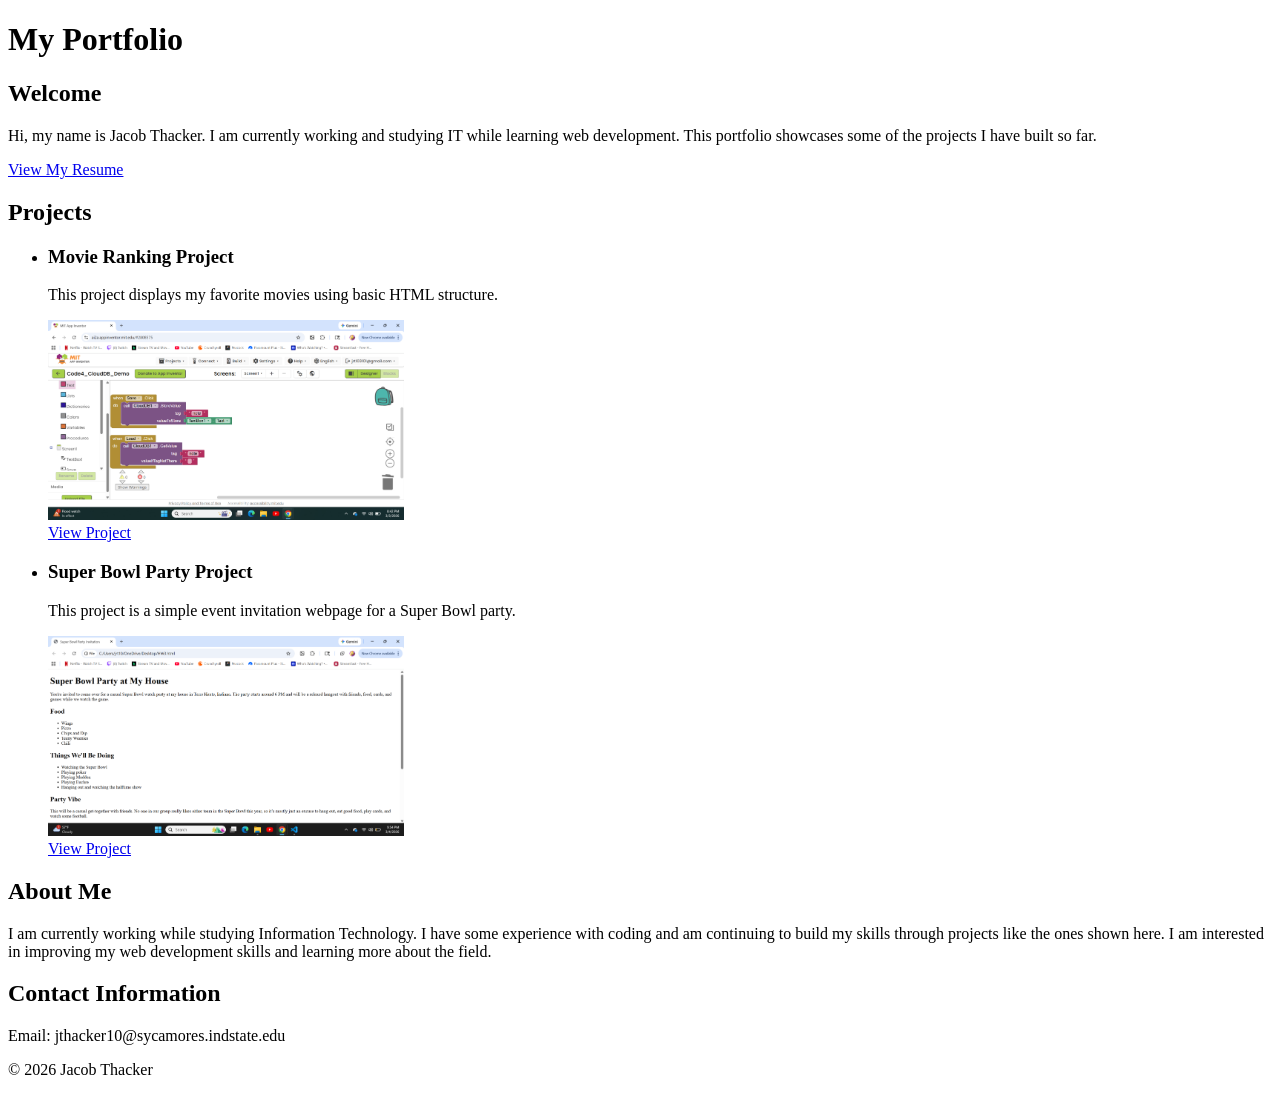
==== index.html @ 6ca9da49 "Add files via upload" ====
<!DOCTYPE html>
<html>
<head>
    <title>My Portfolio</title>
</head>
<body>

    <h1>My Portfolio</h1>

    <h2>Welcome</h2>
    <p>
        Hi, my name is Jacob Thacker. I am currently working and studying IT while learning web development. This portfolio showcases some of the projects I have built so far.
    </p>

    <p>
        <a href="resume.html">View My Resume</a>
    </p>

    <h2>Projects</h2>

    <ul>
        <li>
            <h3>Movie Ranking Project</h3>
            <p>This project displays my favorite movies using basic HTML structure.</p>
            <img src="movie.png" height="200">
            <br>
            <a href="#">View Project</a>
        </li>

        <li>
            <h3>Super Bowl Party Project</h3>
            <p>This project is a simple event invitation webpage for a Super Bowl party.</p>
            <img src="sbparty.png" height="200">
            <br>
            <a href="#">View Project</a>
        </li>
    </ul>

    <h2>About Me</h2>
    <p>
        I am currently working while studying Information Technology. I have some experience with coding and am continuing to build my skills through projects like the ones shown here. I am interested in improving my web development skills and learning more about the field.
    </p>

    <h2>Contact Information</h2>
    <p>
        Email: jthacker10@sycamores.indstate.edu
    </p>
    <footer>
        <p>© 2026 Jacob Thacker</p>
    </footer>
</body>
</html>
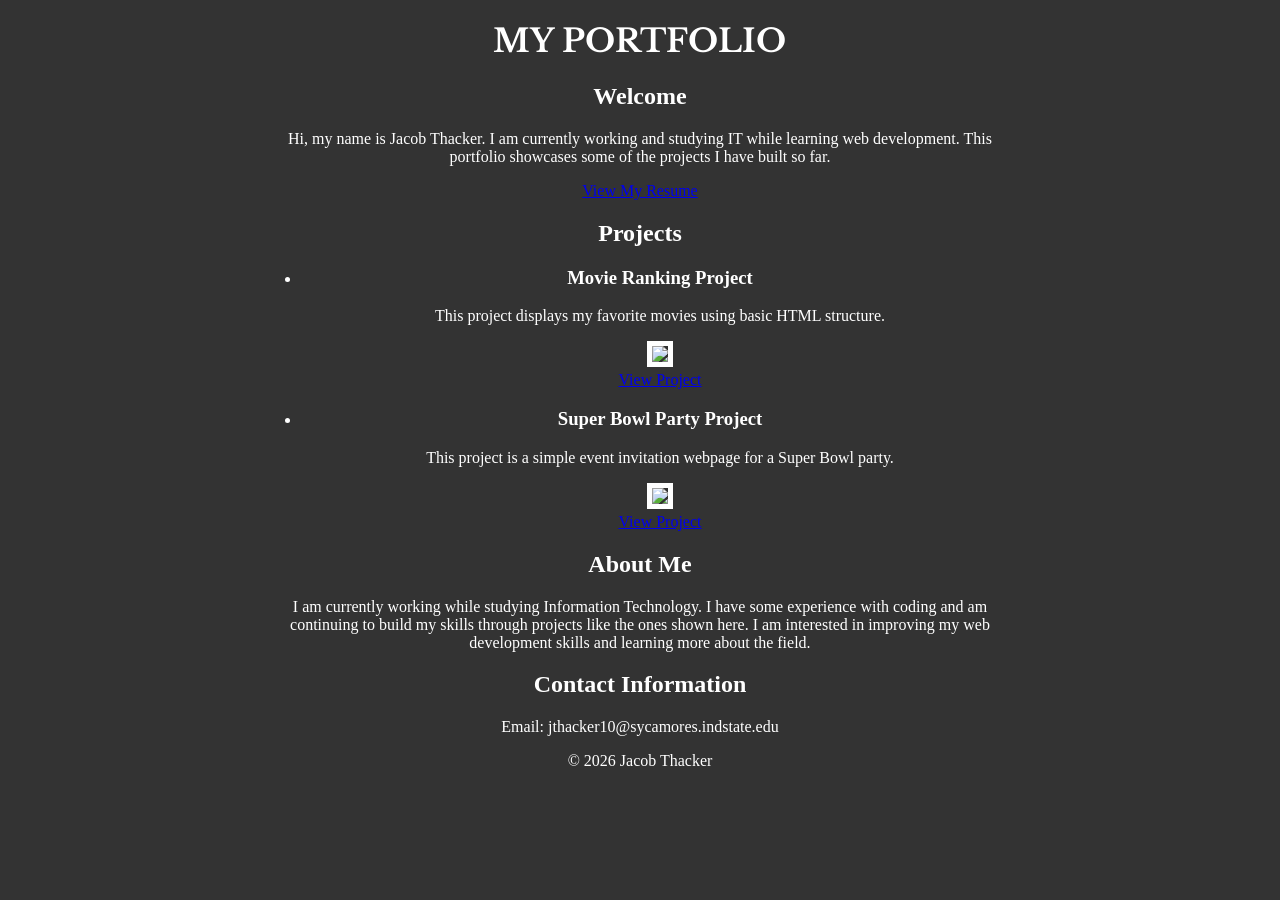
==== commit 1b2c851c: "Add files via upload" ====
--- a/index.html
+++ b/index.html
@@ -2,51 +2,59 @@
 <html>
 <head>
     <title>My Portfolio</title>
+
+    <link rel="stylesheet" href="styles.css">
+
+    <link href="https://fonts.googleapis.com/css2?family=Libre+Baskerville&display=swap" rel="stylesheet">
 </head>
 <body>
+    <div>
 
-    <h1>My Portfolio</h1>
+        <h1>My Portfolio</h1>
 
-    <h2>Welcome</h2>
-    <p>
-        Hi, my name is Jacob Thacker. I am currently working and studying IT while learning web development. This portfolio showcases some of the projects I have built so far.
-    </p>
+        <h2>Welcome</h2>
+        <p>
+            Hi, my name is Jacob Thacker. I am currently working and studying IT while learning web development. This portfolio showcases some of the projects I have built so far.
+        </p>
 
-    <p>
-        <a href="resume.html">View My Resume</a>
-    </p>
+        <p>
+            <a href="resume.html">View My Resume</a>
+        </p>
 
-    <h2>Projects</h2>
+        <h2>Projects</h2>
 
-    <ul>
-        <li>
-            <h3>Movie Ranking Project</h3>
-            <p>This project displays my favorite movies using basic HTML structure.</p>
-            <img src="movie.png" height="200">
-            <br>
-            <a href="#">View Project</a>
-        </li>
+        <ul>
+            <li>
+                <h3>Movie Ranking Project</h3>
+                <p>This project displays my favorite movies using basic HTML structure.</p>
+                <img src="assets/images/movie.png">
+                <br>
+                <a href="#">View Project</a>
+            </li>
 
-        <li>
-            <h3>Super Bowl Party Project</h3>
-            <p>This project is a simple event invitation webpage for a Super Bowl party.</p>
-            <img src="sbparty.png" height="200">
-            <br>
-            <a href="#">View Project</a>
-        </li>
-    </ul>
+            <li>
+                <h3>Super Bowl Party Project</h3>
+                <p>This project is a simple event invitation webpage for a Super Bowl party.</p>
+                <img src="assets/images/sbparty.png">
+                <br>
+                <a href="#">View Project</a>
+            </li>
+        </ul>
 
-    <h2>About Me</h2>
-    <p>
-        I am currently working while studying Information Technology. I have some experience with coding and am continuing to build my skills through projects like the ones shown here. I am interested in improving my web development skills and learning more about the field.
-    </p>
+        <h2>About Me</h2>
+        <p>
+            I am currently working while studying Information Technology. I have some experience with coding and am continuing to build my skills through projects like the ones shown here. I am interested in improving my web development skills and learning more about the field.
+        </p>
 
-    <h2>Contact Information</h2>
-    <p>
-        Email: jthacker10@sycamores.indstate.edu
-    </p>
-    <footer>
-        <p>© 2026 Jacob Thacker</p>
-    </footer>
+        <h2>Contact Information</h2>
+        <p>
+            Email: jthacker10@sycamores.indstate.edu
+        </p>
+
+        <footer>
+            <p>© 2026 Jacob Thacker</p>
+        </footer>
+
+    </div>
 </body>
 </html>
--- a/styles.css
+++ b/styles.css
@@ -0,0 +1,21 @@
+body {
+    background-color: #333333;
+    text-align: center;
+    color: white;
+}
+
+h1 {
+    font-family: 'Libre Baskerville', serif;
+    text-transform: uppercase;
+    color: white;
+}
+
+img {
+    border: 5px solid white;
+    width: 100%;
+}
+
+div {
+    width: 60%;
+    margin-left: 20%;
+}
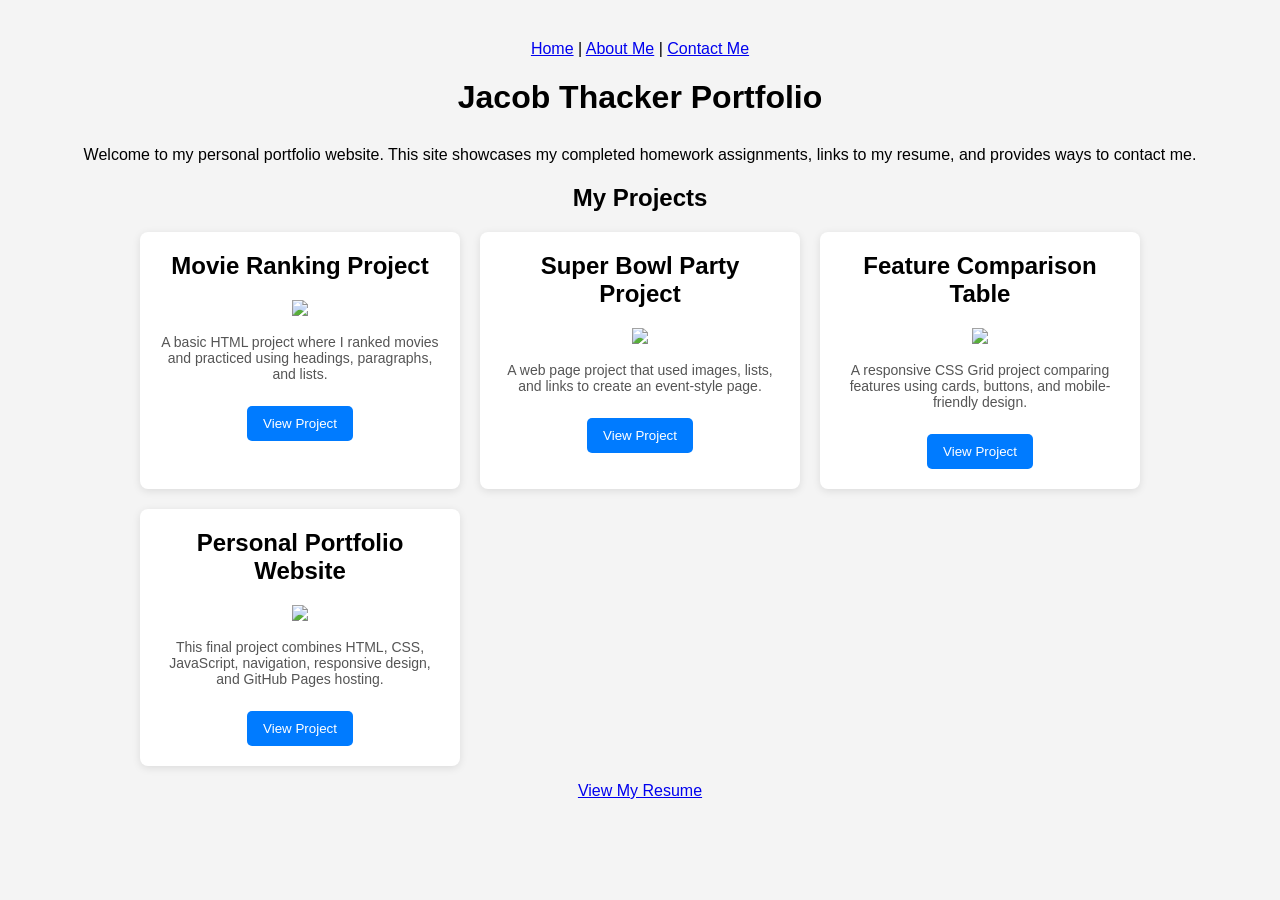
==== commit b976189c: "Add files via upload" ====
--- a/index.html
+++ b/index.html
@@ -1,60 +1,73 @@
 <!DOCTYPE html>
-<html>
+<html lang="en">
 <head>
-    <title>My Portfolio</title>
+    <meta charset="UTF-8">
+    <title>Jacob Thacker Portfolio</title>
+    <link rel="stylesheet" href="styles.css">
+</head>
 
-    <link rel="stylesheet" href="styles.css">
+<body>
 
-    <link href="https://fonts.googleapis.com/css2?family=Libre+Baskerville&display=swap" rel="stylesheet">
-</head>
-<body>
-    <div>
+    <nav>
+        <a href="index.html">Home</a> |
+        <a href="about.html">About Me</a> |
+        <a href="contact.html">Contact Me</a>
+    </nav>
 
-        <h1>My Portfolio</h1>
+    <h1>Jacob Thacker Portfolio</h1>
 
-        <h2>Welcome</h2>
-        <p>
-            Hi, my name is Jacob Thacker. I am currently working and studying IT while learning web development. This portfolio showcases some of the projects I have built so far.
-        </p>
+    <p>
+        Welcome to my personal portfolio website. This site showcases my completed homework assignments,
+        links to my resume, and provides ways to contact me.
+    </p>
 
-        <p>
-            <a href="resume.html">View My Resume</a>
-        </p>
+    <h2>My Projects</h2>
 
-        <h2>Projects</h2>
+    <div class="container">
 
-        <ul>
-            <li>
-                <h3>Movie Ranking Project</h3>
-                <p>This project displays my favorite movies using basic HTML structure.</p>
-                <img src="assets/images/movie.png">
-                <br>
-                <a href="#">View Project</a>
-            </li>
+        <div class="feature-card">
+            <h2>Movie Ranking Project</h2>
+            <img src="assets/images/movie.png" width="200">
+            <p>A basic HTML project where I ranked movies and practiced using headings, paragraphs, and lists.</p>
+            <a href="assets/images/movie.png" target="_blank">
+                <button>View Project</button>
+            </a>
+        </div>
 
-            <li>
-                <h3>Super Bowl Party Project</h3>
-                <p>This project is a simple event invitation webpage for a Super Bowl party.</p>
-                <img src="assets/images/sbparty.png">
-                <br>
-                <a href="#">View Project</a>
-            </li>
-        </ul>
+        <div class="feature-card">
+            <h2>Super Bowl Party Project</h2>
+            <img src="assets/images/sbparty.png" width="200">
+            <p>A web page project that used images, lists, and links to create an event-style page.</p>
+            <a href="assets/images/sbparty.png" target="_blank">
+                <button>View Project</button>
+            </a>
+        </div>
 
-        <h2>About Me</h2>
-        <p>
-            I am currently working while studying Information Technology. I have some experience with coding and am continuing to build my skills through projects like the ones shown here. I am interested in improving my web development skills and learning more about the field.
-        </p>
+        <div class="feature-card">
+            <h2>Feature Comparison Table</h2>
+            <img src="assets/images/Grid.png" width="200">
+            <p>A responsive CSS Grid project comparing features using cards, buttons, and mobile-friendly design.</p>
+            <a href="assets/images/Grid.png" target="_blank">
+                <button>View Project</button>
+            </a>
+        </div>
 
-        <h2>Contact Information</h2>
-        <p>
-            Email: jthacker10@sycamores.indstate.edu
-        </p>
-
-        <footer>
-            <p>© 2026 Jacob Thacker</p>
-        </footer>
+        <div class="feature-card">
+            <h2>Personal Portfolio Website</h2>
+            <img src="assets/images/portfolio.png" width="200">
+            <p>This final project combines HTML, CSS, JavaScript, navigation, responsive design, and GitHub Pages hosting.</p>
+            <a href="assets/images/portfolio.png" target="_blank">
+                <button>View Project</button>
+            </a>
+        </div>
 
     </div>
+
+    <p>
+        <a href="resume.html">View My Resume</a>
+    </p>
+
+    <script src="script.js"></script>
+
 </body>
 </html>
--- a/styles.css
+++ b/styles.css
@@ -1,21 +1,69 @@
 body {
-    background-color: #333333;
+    font-family: Arial, sans-serif;
+    background-color: #f4f4f4;
+    margin: 0;
+    padding: 40px 20px;
     text-align: center;
-    color: white;
 }
 
 h1 {
-    font-family: 'Libre Baskerville', serif;
-    text-transform: uppercase;
-    color: white;
+    margin-bottom: 30px;
 }
 
-img {
-    border: 5px solid white;
-    width: 100%;
+.container {
+    display: grid;
+    grid-template-columns: repeat(3, 1fr);
+    gap: 20px;
+    max-width: 1000px;
+    margin: 0 auto;
 }
 
-div {
-    width: 60%;
-    margin-left: 20%;
+.feature-card {
+    background-color: white;
+    padding: 20px;
+    border-radius: 8px;
+    box-shadow: 0 2px 8px rgba(0, 0, 0, 0.1);
+    transition: transform 0.3s ease;
+}
+
+.feature-card:hover {
+    transform: scale(1.05);
+}
+
+.feature-card h2 {
+    margin-top: 0;
+}
+
+.feature-card p {
+    color: #555;
+    font-size: 14px;
+}
+
+.feature-card ul {
+    list-style: none;
+    padding: 0;
+}
+
+.feature-card li {
+    margin: 8px 0;
+}
+
+.feature-card button {
+    background-color: #007bff;
+    color: white;
+    border: none;
+    padding: 10px 16px;
+    border-radius: 5px;
+    cursor: pointer;
+    margin-top: 10px;
+}
+
+.feature-card button:hover {
+    background-color: #0056b3;
+}
+
+@media (max-width: 767px) {
+    .container {
+        grid-template-columns: 1fr;
+    }
 }
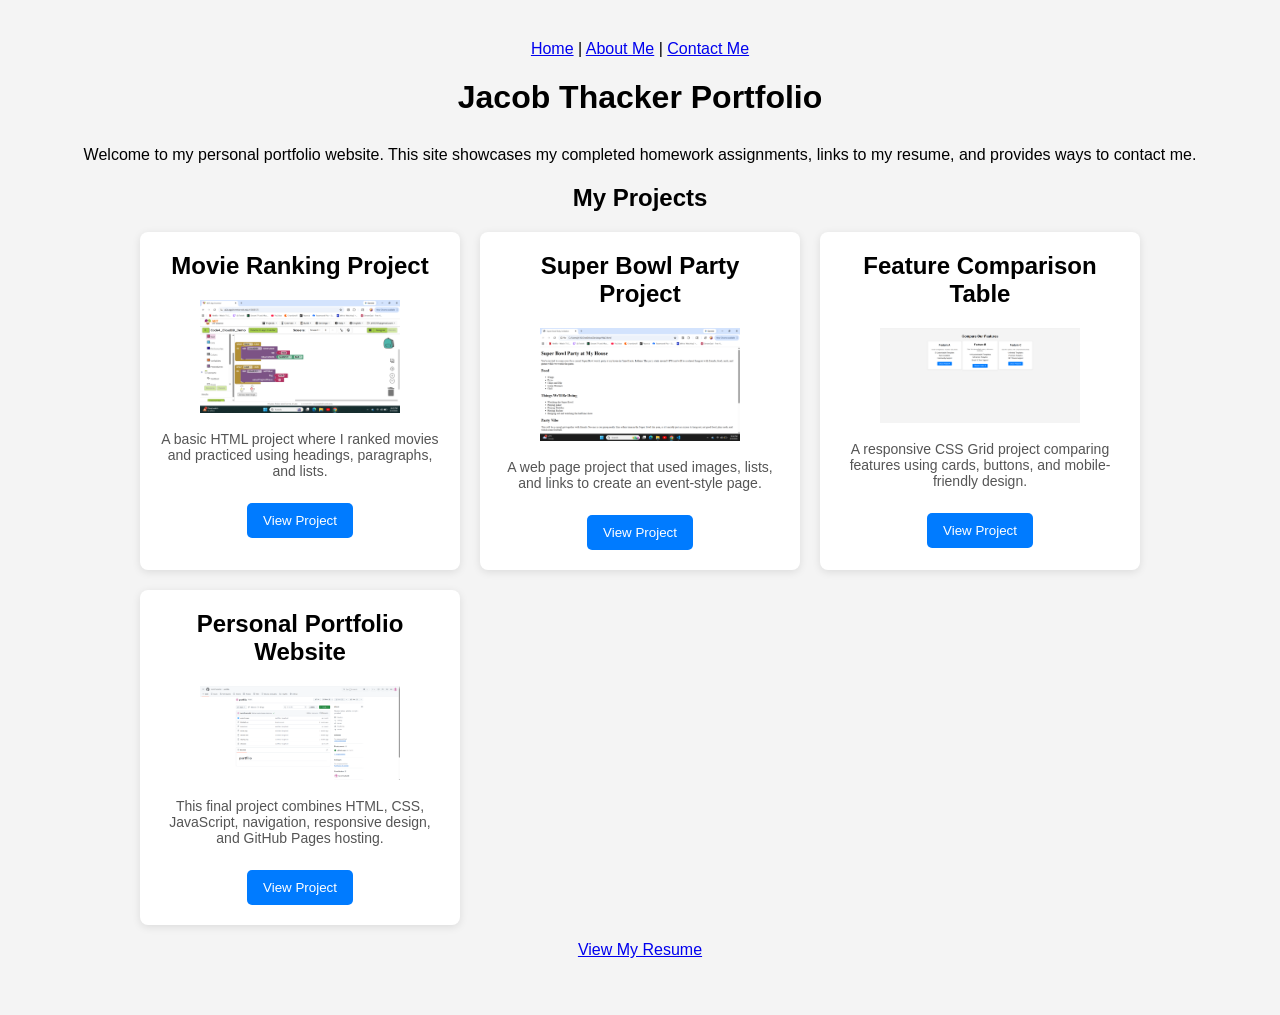
==== commit 00e3fd44: "Update index.html" ====
--- a/index.html
+++ b/index.html
@@ -27,36 +27,36 @@
 
         <div class="feature-card">
             <h2>Movie Ranking Project</h2>
-            <img src="assets/images/movie.png" width="200">
+            <img src="movie.png" width="200">
             <p>A basic HTML project where I ranked movies and practiced using headings, paragraphs, and lists.</p>
-            <a href="assets/images/movie.png" target="_blank">
+            <a href="movie.png" target="_blank">
                 <button>View Project</button>
             </a>
         </div>
 
         <div class="feature-card">
             <h2>Super Bowl Party Project</h2>
-            <img src="assets/images/sbparty.png" width="200">
+            <img src="sbparty.png" width="200">
             <p>A web page project that used images, lists, and links to create an event-style page.</p>
-            <a href="assets/images/sbparty.png" target="_blank">
+            <a href="sbparty.png" target="_blank">
                 <button>View Project</button>
             </a>
         </div>
 
         <div class="feature-card">
             <h2>Feature Comparison Table</h2>
-            <img src="assets/images/Grid.png" width="200">
+            <img src="Grid.png" width="200">
             <p>A responsive CSS Grid project comparing features using cards, buttons, and mobile-friendly design.</p>
-            <a href="assets/images/Grid.png" target="_blank">
+            <a href="Grid.png" target="_blank">
                 <button>View Project</button>
             </a>
         </div>
 
         <div class="feature-card">
             <h2>Personal Portfolio Website</h2>
-            <img src="assets/images/portfolio.png" width="200">
+            <img src="portfolio.png" width="200">
             <p>This final project combines HTML, CSS, JavaScript, navigation, responsive design, and GitHub Pages hosting.</p>
-            <a href="assets/images/portfolio.png" target="_blank">
+            <a href="portfolio.png" target="_blank">
                 <button>View Project</button>
             </a>
         </div>
@@ -70,4 +70,4 @@
     <script src="script.js"></script>
 
 </body>
-</html>+</html>
